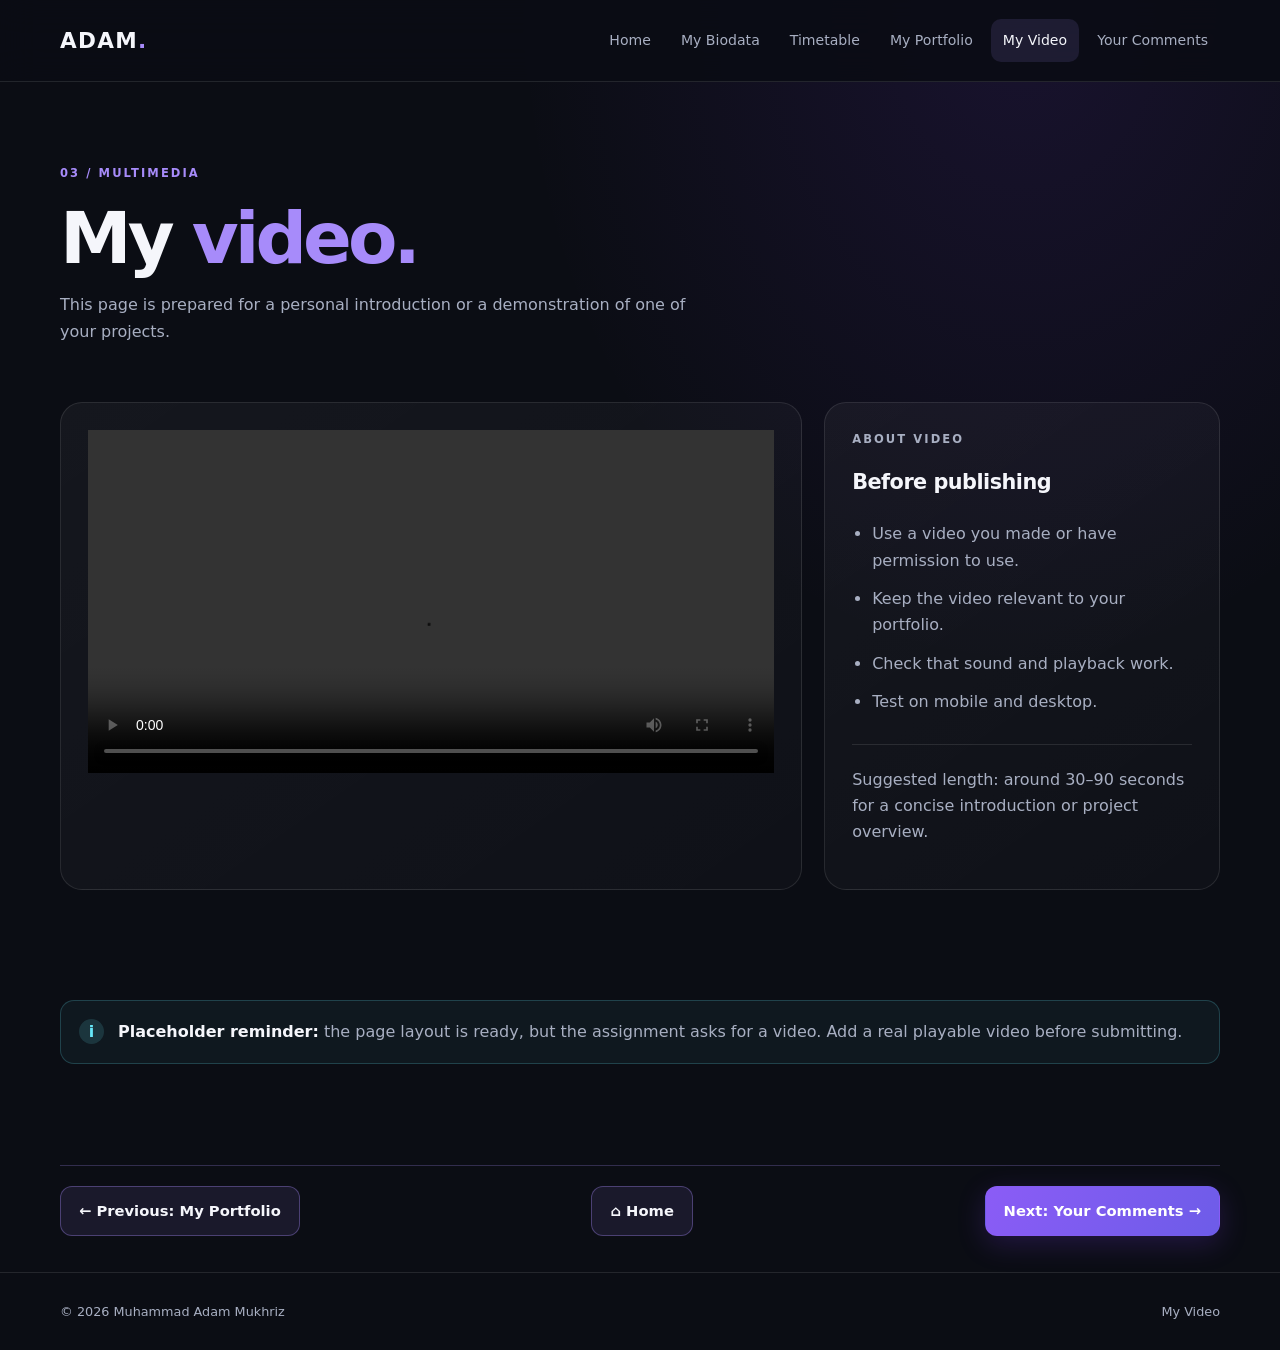
==== video.html @ 02406b29 "Add files via upload" ====
<!DOCTYPE html>
<html lang="en">
<head><meta charset="UTF-8"><meta name="viewport" content="width=device-width, initial-scale=1.0"><meta name="description" content="Video page for the personal portfolio."><title>My Video | Muhammad Adam Mukhriz</title><link rel="stylesheet" href="css/style.css"><script src="js/script.js" defer></script></head>
<body>
<header class="site-header"><a class="brand" href="index.html">ADAM<span>.</span></a><button class="menu-toggle" aria-label="Open navigation" aria-expanded="false">☰</button><nav class="nav-links" aria-label="Main navigation"><a href="index.html">Home</a><a href="biodata.html">My Biodata</a><a href="timetable.html">Timetable</a><a href="portfolio.html">My Portfolio</a><a class="active" href="video.html">My Video</a><a href="comments.html">Your Comments</a></nav></header>
<main>
  <section class="page-hero container"><p class="eyebrow">03 / MULTIMEDIA</p><h1>My <span>video.</span></h1><p>This page is prepared for a personal introduction or a demonstration of one of your projects.</p></section>
  <section class="container video-layout">
    <article class="panel video-panel reveal">
      <video controls width="100%">
        <source src="videos/shallow.mp4" type="video/mp4">
        Your browser does not support HTML video.
      </video>
    </article>
    <aside class="panel reveal"><p class="eyebrow">ABOUT VIDEO</p><h2>Before publishing</h2><ul class="check-list"><li>Use a video you made or have permission to use.</li><li>Keep the video relevant to your portfolio.</li><li>Check that sound and playback work.</li><li>Test on mobile and desktop.</li></ul><div class="divider"></div><p class="muted">Suggested length: around 30–90 seconds for a concise introduction or project overview.</p></aside>
  </section>
  <section class="container section"><div class="info-banner"><span class="info-icon">i</span><p><strong>Placeholder reminder:</strong> the page layout is ready, but the assignment asks for a video. Add a real playable video before submitting.</p></div></section>
</main>

  <nav class="page-navigation container" aria-label="Page navigation">
    <a class="button secondary" href="portfolio.html">← Previous: My Portfolio</a>
    <a class="button home-button" href="index.html">⌂ Home</a>
    <a class="button primary" href="comments.html">Next: Your Comments →</a>
  </nav>

<footer class="site-footer"><span>© <span class="current-year"></span> Muhammad Adam Mukhriz</span><span>My Video</span></footer>
</body>
</html>
---- css/style.css ----
:root{--bg:#0b0d14;--surface:#121622;--text:#f5f6fb;--muted:#a8afc2;--accent:#a78bfa;--accent2:#67e8f9;--border:rgba(255,255,255,.1);--radius:22px;--max:1160px}
*{box-sizing:border-box}html{scroll-behavior:smooth}body{margin:0;background:radial-gradient(ellipse at 80% 0%,rgba(124,58,237,.12),transparent 35%),var(--bg);color:var(--text);font-family:Inter,ui-sans-serif,system-ui,-apple-system,BlinkMacSystemFont,"Segoe UI",sans-serif;line-height:1.65}a{color:inherit;text-decoration:none}img{max-width:100%;display:block}button,input,textarea,select{font:inherit}.container{width:min(var(--max),calc(100% - 48px));margin-inline:auto}.site-header{height:82px;display:flex;align-items:center;justify-content:space-between;gap:24px;padding:0 max(24px,calc((100vw - var(--max))/2));border-bottom:1px solid var(--border);background:rgba(11,13,20,.9);backdrop-filter:blur(18px);position:sticky;top:0;z-index:20}.brand{font-size:1.35rem;font-weight:900;letter-spacing:.06em}.brand span,.hero h1 span,.page-hero h1 span{color:var(--accent)}.nav-links{display:flex;align-items:center;gap:6px}.nav-links a{font-size:.88rem;color:var(--muted);padding:10px 12px;border-radius:10px;transition:background .2s,color .2s}.nav-links a:hover,.nav-links a.active{background:rgba(167,139,250,.12);color:var(--text)}.menu-toggle{display:none;background:transparent;color:var(--text);border:1px solid var(--border);border-radius:10px;padding:8px 12px;font-size:1.2rem}.hero{min-height:610px;display:grid;grid-template-columns:1.1fr .9fr;align-items:center;gap:70px;padding-block:78px}.eyebrow{font-size:.72rem;font-weight:800;letter-spacing:.18em;color:var(--accent);margin:0 0 16px}.hero h1{font-size:clamp(2.7rem,5vw,4.8rem);line-height:1.08;letter-spacing:-.055em;margin:0 0 24px}.lead{font-size:1.08rem;color:var(--muted);max-width:590px}.button-row{display:flex;flex-wrap:wrap;gap:12px;margin-top:30px}.button{display:inline-flex;align-items:center;justify-content:center;gap:12px;padding:12px 18px;border-radius:12px;font-weight:750;font-size:.92rem;border:1px solid transparent;cursor:pointer;transition:transform .2s,filter .2s}.button:hover{transform:translateY(-2px);filter:brightness(1.1)}.primary{background:linear-gradient(120deg,#8b5cf6,#6d5ce8);color:white;box-shadow:0 8px 28px rgba(124,58,237,.22)}.secondary{border-color:var(--border);background:rgba(255,255,255,.03)}.hero-tags{display:flex;gap:9px;flex-wrap:wrap;margin-top:35px}.hero-tags span,.chip-list span{font-size:.78rem;color:#d9d9e8;border:1px solid var(--border);background:rgba(255,255,255,.035);padding:7px 11px;border-radius:100px}.hero-visual{position:relative;max-width:440px;width:100%;justify-self:center}.portrait-frame{padding:13px;border:1px solid rgba(167,139,250,.35);background:linear-gradient(145deg,rgba(167,139,250,.14),rgba(103,232,249,.04));border-radius:30px;transform:rotate(2deg);box-shadow:0 28px 90px rgba(0,0,0,.25)}.portrait-frame>img{width:100%;aspect-ratio:4/4.4;object-fit:cover;border-radius:20px;background:#171c2b}.portrait-caption{display:flex;align-items:center;gap:11px;padding:14px 7px 5px}.portrait-caption strong,.portrait-caption small{display:block}.portrait-caption small{color:var(--muted);font-size:.8rem}.status-dot{width:9px;height:9px;border-radius:50%;background:#67e8a5;box-shadow:0 0 14px #67e8a5}.floating-note{position:absolute;padding:12px 16px;border:1px solid var(--border);border-radius:13px;background:#171c2b;box-shadow:0 12px 35px rgba(0,0,0,.3);font-size:.8rem;font-weight:750;animation:float 4s ease-in-out infinite}.note-one{top:17%;left:-46px}.note-two{bottom:20%;right:-38px;animation-delay:-2s}.section{padding-block:65px}.section-heading{max-width:650px;margin-bottom:30px}.section-heading h2,.cta h2{font-size:clamp(1.8rem,3vw,2.7rem);letter-spacing:-.04em;line-height:1.2;margin:0 0 12px}.section-heading>p:last-child,.cta p:not(.eyebrow){color:var(--muted);margin:0}.feature-grid{display:grid;grid-template-columns:repeat(3,1fr);gap:18px}.feature-card,.panel,.project-card{border:1px solid var(--border);background:linear-gradient(145deg,rgba(255,255,255,.045),rgba(255,255,255,.018));border-radius:var(--radius)}.feature-card{padding:25px;transition:transform .25s,border-color .25s}.feature-card:hover,.project-card:hover{transform:translateY(-5px);border-color:rgba(167,139,250,.4)}.feature-icon{display:grid;place-items:center;width:44px;height:44px;border-radius:14px;background:rgba(167,139,250,.13);color:var(--accent);font-size:1.4rem}.feature-card h3{margin:20px 0 7px}.feature-card p,.project-body p{color:var(--muted);font-size:.92rem}.text-link{font-weight:750;color:var(--accent);font-size:.88rem}.cta{margin-block:40px 80px;padding:30px 34px;border:1px solid rgba(167,139,250,.22);border-radius:var(--radius);background:linear-gradient(110deg,rgba(124,58,237,.15),rgba(103,232,249,.04));display:flex;justify-content:space-between;align-items:center;gap:25px}.cta h2{margin-bottom:9px}.cta .eyebrow{margin-bottom:8px}.site-footer{min-height:78px;padding:20px max(24px,calc((100vw - var(--max))/2));border-top:1px solid var(--border);display:flex;align-items:center;justify-content:space-between;gap:20px;color:var(--muted);font-size:.8rem}.page-hero{padding-block:82px 42px}.page-hero h1{font-size:clamp(2.8rem,6vw,4.5rem);line-height:1.1;letter-spacing:-.055em;margin:0 0 14px}.page-hero>p:last-child{max-width:650px;color:var(--muted);margin:0}.content-grid{display:grid;grid-template-columns:.8fr 1.2fr;gap:22px;padding-block:20px 55px}.panel{padding:27px}.panel h2{font-size:1.3rem;letter-spacing:-.025em;margin:0 0 13px}.panel p{color:var(--muted)}.profile-panel p{font-size:.94rem}.profile-small{width:112px;height:112px;object-fit:cover;border-radius:24px;border:1px solid var(--border);margin-bottom:23px}.stack{display:grid;gap:22px}.timeline-item{display:flex;gap:14px;margin-top:20px}.timeline-dot{width:10px;height:10px;flex:none;border-radius:50%;background:var(--accent);margin-top:8px;box-shadow:0 0 14px rgba(167,139,250,.5)}.timeline-item h3{margin:0 0 5px;font-size:1rem}.timeline-item p{margin:0 0 7px}.muted,small.muted{color:var(--muted)!important}.chip-list{display:flex;flex-wrap:wrap;gap:9px;margin-block:18px}.table-wrap{overflow-x:auto;border:1px solid var(--border);border-radius:16px;background:var(--surface)}table{width:100%;border-collapse:collapse;min-width:760px;text-align:left}caption{text-align:left;padding:17px;color:var(--muted);font-size:.83rem}th,td{padding:15px 17px;border-top:1px solid var(--border);font-size:.85rem}thead th{color:var(--accent);background:rgba(167,139,250,.08)}tbody th{white-space:nowrap;color:#e4e4ee}.break-cell{text-align:center;color:var(--muted);background:rgba(255,255,255,.025)}.note{color:var(--muted);font-size:.82rem}.portfolio-grid{display:grid;grid-template-columns:repeat(3,1fr);gap:20px;padding-top:15px}.project-card{overflow:hidden;transition:transform .25s,border-color .25s}.project-art{height:220px;position:relative;display:grid;place-items:center;overflow:hidden}.art-purple{background:radial-gradient(circle at 70% 20%,#a78bfa,transparent 45%),linear-gradient(135deg,#251b48,#121622)}.art-blue{background:radial-gradient(circle at 50% 50%,#67e8f9,transparent 32%),linear-gradient(135deg,#102c48,#17142b)}.art-pink{background:radial-gradient(circle at 30% 70%,#f0abfc,transparent 38%),linear-gradient(135deg,#472047,#171622)}.art-label{position:absolute;top:16px;left:16px;font-size:.65rem;font-weight:850;letter-spacing:.12em;color:#fff;background:rgba(0,0,0,.22);border:1px solid rgba(255,255,255,.18);border-radius:8px;padding:6px 8px}.browser-art{width:62%;height:112px;border-radius:12px;border:1px solid rgba(255,255,255,.35);background:rgba(11,13,20,.75);padding:12px;transform:rotate(-5deg);box-shadow:0 18px 40px #0005}.browser-art i{display:inline-block;width:6px;height:6px;background:#a78bfa;border-radius:50%;margin-right:4px}.browser-line{height:7px;width:75%;border-radius:5px;background:#6553a5;margin-top:18px}.browser-line.short{width:43%;margin-top:9px;background:#39465e}.browser-block{float:right;width:38%;height:40px;background:linear-gradient(135deg,#67e8f9,#8b5cf6);border-radius:6px;margin-top:8px}.ar-symbol{font-size:5rem;font-weight:950;letter-spacing:-.08em;color:#e5fbff;text-shadow:0 0 32px #67e8f9;transform:rotate(-8deg)}.ar-symbol b{font-size:2rem;color:#a78bfa;vertical-align:top}.design-symbol{display:flex;gap:15px;align-items:center;font-size:3.2rem;color:#fff;transform:rotate(-8deg)}.design-symbol span:nth-child(2){color:#f0abfc}.design-symbol span:nth-child(3){color:#67e8f9}.project-body{padding:22px}.project-meta{display:flex;justify-content:space-between;gap:10px;color:var(--accent);font-size:.65rem;font-weight:800;letter-spacing:.08em}.project-body h2{font-size:1.3rem;margin:12px 0 5px}.project-status{display:inline-block;padding:5px 9px;border:1px solid var(--border);border-radius:8px;color:#d7d7e7;font-size:.72rem}.video-layout{display:grid;grid-template-columns:1.5fr .8fr;gap:22px;padding-block:15px 45px}.video-placeholder{min-height:310px;display:flex;flex-direction:column;align-items:center;justify-content:center;text-align:center;border:1px dashed rgba(167,139,250,.45);border-radius:15px;background:radial-gradient(circle,rgba(124,58,237,.18),transparent 60%),#0d101a}.play-circle{display:grid;place-items:center;width:66px;height:66px;border-radius:50%;background:#8b5cf6;color:white;padding-left:4px;font-size:1.3rem;box-shadow:0 0 40px #8b5cf655}.video-placeholder p{color:var(--text);font-weight:850;letter-spacing:.14em;margin:18px 0 3px}.video-placeholder small{color:var(--muted)}.video-caption{display:flex;justify-content:space-between;align-items:center;gap:15px;margin-top:22px}.video-caption h2{margin:0}.video-caption .eyebrow{margin-bottom:4px}.check-list{padding-left:20px;color:var(--muted)}.check-list li{padding:6px 0}.divider{height:1px;background:var(--border);margin:22px 0}.info-banner{display:flex;align-items:flex-start;gap:14px;border:1px solid rgba(103,232,249,.2);background:rgba(103,232,249,.05);border-radius:14px;padding:18px}.info-banner p{margin:0;color:var(--muted)}.info-banner strong{color:var(--text)}.info-icon{display:grid;place-items:center;flex:none;width:25px;height:25px;border-radius:50%;background:rgba(103,232,249,.14);color:var(--accent2);font-weight:900}.contact-layout{display:grid;grid-template-columns:.8fr 1.2fr;gap:35px;padding-block:15px 80px}.contact-copy{padding:15px 0}.contact-copy h2{font-size:2rem;line-height:1.2;letter-spacing:-.04em;margin:0 0 15px}.contact-copy>p:not(.eyebrow){color:var(--muted)}.contact-detail{display:flex;gap:13px;margin-top:25px}.detail-icon{display:grid;place-items:center;width:42px;height:42px;flex:none;border:1px solid var(--border);border-radius:12px;color:var(--accent)}.contact-detail strong{display:block}.contact-detail p{margin:3px 0;color:var(--muted);font-size:.88rem}.social-links{display:flex;gap:14px;margin-top:7px}.social-links a{color:var(--accent);font-size:.85rem}.feedback-form{display:flex;flex-direction:column;gap:10px}.feedback-form h2{margin-bottom:7px}.feedback-form label{font-size:.85rem;font-weight:750;margin-top:6px}.feedback-form label span{color:#f0abfc}.feedback-form input,.feedback-form textarea,.feedback-form select{width:100%;color:var(--text);background:#0c0f18;border:1px solid var(--border);border-radius:10px;padding:12px 13px;outline:none}.feedback-form input:focus,.feedback-form textarea:focus,.feedback-form select:focus{border-color:var(--accent)}.feedback-form textarea{resize:vertical}.feedback-form select option{background:#121622}.form-submit{margin-top:9px}.form-note{font-size:.76rem!important;margin:3px 0}.form-message{font-size:.87rem;color:var(--accent2)}.form-message.error{color:#fda4af}.reveal{opacity:0;transform:translateY(14px);transition:opacity .65s ease,transform .65s ease}.reveal.visible{opacity:1;transform:translateY(0)}@keyframes float{0%,100%{transform:translateY(0)}50%{transform:translateY(-9px)}}@media(prefers-reduced-motion:reduce){*,*::before,*::after{scroll-behavior:auto!important;animation-duration:.01ms!important;transition-duration:.01ms!important}.reveal{opacity:1;transform:none}}@media(max-width:900px){.site-header{padding-inline:24px}.nav-links a{padding:9px 8px;font-size:.8rem}.hero{gap:35px}.feature-grid,.portfolio-grid{grid-template-columns:repeat(2,1fr)}.portfolio-grid .project-card:last-child{grid-column:span 2}.content-grid,.contact-layout{grid-template-columns:1fr 1fr}.video-layout{grid-template-columns:1fr}}@media(max-width:680px){.container{width:calc(100% - 36px)}.site-header{height:70px;padding-inline:18px}.menu-toggle{display:block}.nav-links{display:none;position:absolute;top:69px;left:0;right:0;padding:12px 18px 18px;background:#0e111b;border-bottom:1px solid var(--border);flex-direction:column;align-items:stretch}.nav-links.open{display:flex}.nav-links a{font-size:.92rem;padding:12px}.hero{grid-template-columns:1fr;gap:45px;padding-block:60px 45px}.hero h1{font-size:clamp(2.6rem,12vw,4rem)}.hero-visual{max-width:350px}.note-one{left:-12px}.note-two{right:-12px}.section{padding-block:45px}.feature-grid,.portfolio-grid{grid-template-columns:1fr}.portfolio-grid .project-card:last-child{grid-column:auto}.cta{margin-block:30px 55px;padding:25px;align-items:flex-start;flex-direction:column}.site-footer{padding:22px 18px;flex-direction:column;align-items:flex-start;gap:5px}.page-hero{padding-block:60px 30px}.content-grid,.contact-layout{grid-template-columns:1fr;padding-bottom:40px}.panel{padding:22px}.project-art{height:205px}.video-placeholder{min-height:230px}.video-caption{align-items:flex-start;flex-direction:column}.contact-layout{gap:20px}.section-heading h2{font-size:2rem}}


/* Previous / Home / Next buttons on every page */
.page-navigation {
    display: flex;
    align-items: center;
    justify-content: space-between;
    gap: 12px;
    margin-top: 36px;
    margin-bottom: 36px;
    padding-top: 20px;
    border-top: 1px solid rgba(167, 139, 250, 0.25);
}

.page-navigation .button {
    display: inline-flex;
    align-items: center;
    justify-content: center;
    gap: 8px;
    text-align: center;
    text-decoration: none;
    transition: transform 0.2s ease, box-shadow 0.2s ease, background 0.2s ease;
}

.page-navigation .button:hover {
    transform: translateY(-3px);
    box-shadow: 0 8px 22px rgba(124, 58, 237, 0.22);
}

.page-navigation .secondary,
.page-navigation .home-button {
    background: rgba(167, 139, 250, 0.10);
    color: var(--text, #f5f3ff);
    border: 1px solid rgba(167, 139, 250, 0.35);
}

.page-nav-spacer {
    flex: 1;
}

@media (max-width: 640px) {
    .page-navigation {
        display: grid;
        grid-template-columns: 1fr 1fr;
    }
    .page-navigation .home-button {
        grid-column: 1 / -1;
        grid-row: 1;
    }
    .page-navigation .button {
        width: 100%;
        padding-left: 10px;
        padding-right: 10px;
        font-size: 0.9rem;
    }
}



/* Global hover feedback for all clickable / interactive elements */
a,
button,
input,
select,
textarea,
summary,
label[for],
[role="button"],
[role="link"],
[tabindex]:not([tabindex="-1"]),
.nav-links a,
.button,
.menu-toggle {
    transition:
        color 0.2s ease,
        background-color 0.2s ease,
        border-color 0.2s ease,
        box-shadow 0.2s ease,
        transform 0.2s ease,
        opacity 0.2s ease,
        filter 0.2s ease;
}

a:hover,
[role="link"]:hover {
    color: var(--accent, #c4b5fd);
}

button:hover,
.button:hover,
input[type="button"]:hover,
input[type="submit"]:hover,
input[type="reset"]:hover,
[role="button"]:hover,
.menu-toggle:hover {
    filter: brightness(1.12);
    box-shadow: 0 7px 20px rgba(124, 58, 237, 0.24);
    transform: translateY(-2px);
}

input:not([type="hidden"]):not([type="checkbox"]):not([type="radio"]):hover,
select:hover,
textarea:hover {
    border-color: #a78bfa;
    box-shadow: 0 0 0 2px rgba(167, 139, 250, 0.12);
}

input[type="checkbox"]:hover,
input[type="radio"]:hover,
label[for]:hover {
    cursor: pointer;
    accent-color: #a78bfa;
}

summary:hover {
    background-color: rgba(167, 139, 250, 0.08);
}

a:focus-visible,
button:focus-visible,
input:focus-visible,
select:focus-visible,
textarea:focus-visible,
summary:focus-visible,
[role="button"]:focus-visible,
[role="link"]:focus-visible,
[tabindex]:focus-visible {
    outline: 3px solid #a78bfa;
    outline-offset: 3px;
}

button:active,
.button:active,
input[type="button"]:active,
input[type="submit"]:active,
input[type="reset"]:active,
[role="button"]:active {
    transform: translateY(0) scale(0.98);
}

@media (prefers-reduced-motion: reduce) {
    a, button, input, select, textarea, summary, label[for],
    [role="button"], [role="link"], [tabindex] {
        transition: none !important;
    }
    button:hover, .button:hover, input[type="button"]:hover,
    input[type="submit"]:hover, input[type="reset"]:hover,
    [role="button"]:hover, .menu-toggle:hover {
        transform: none;
    }
}
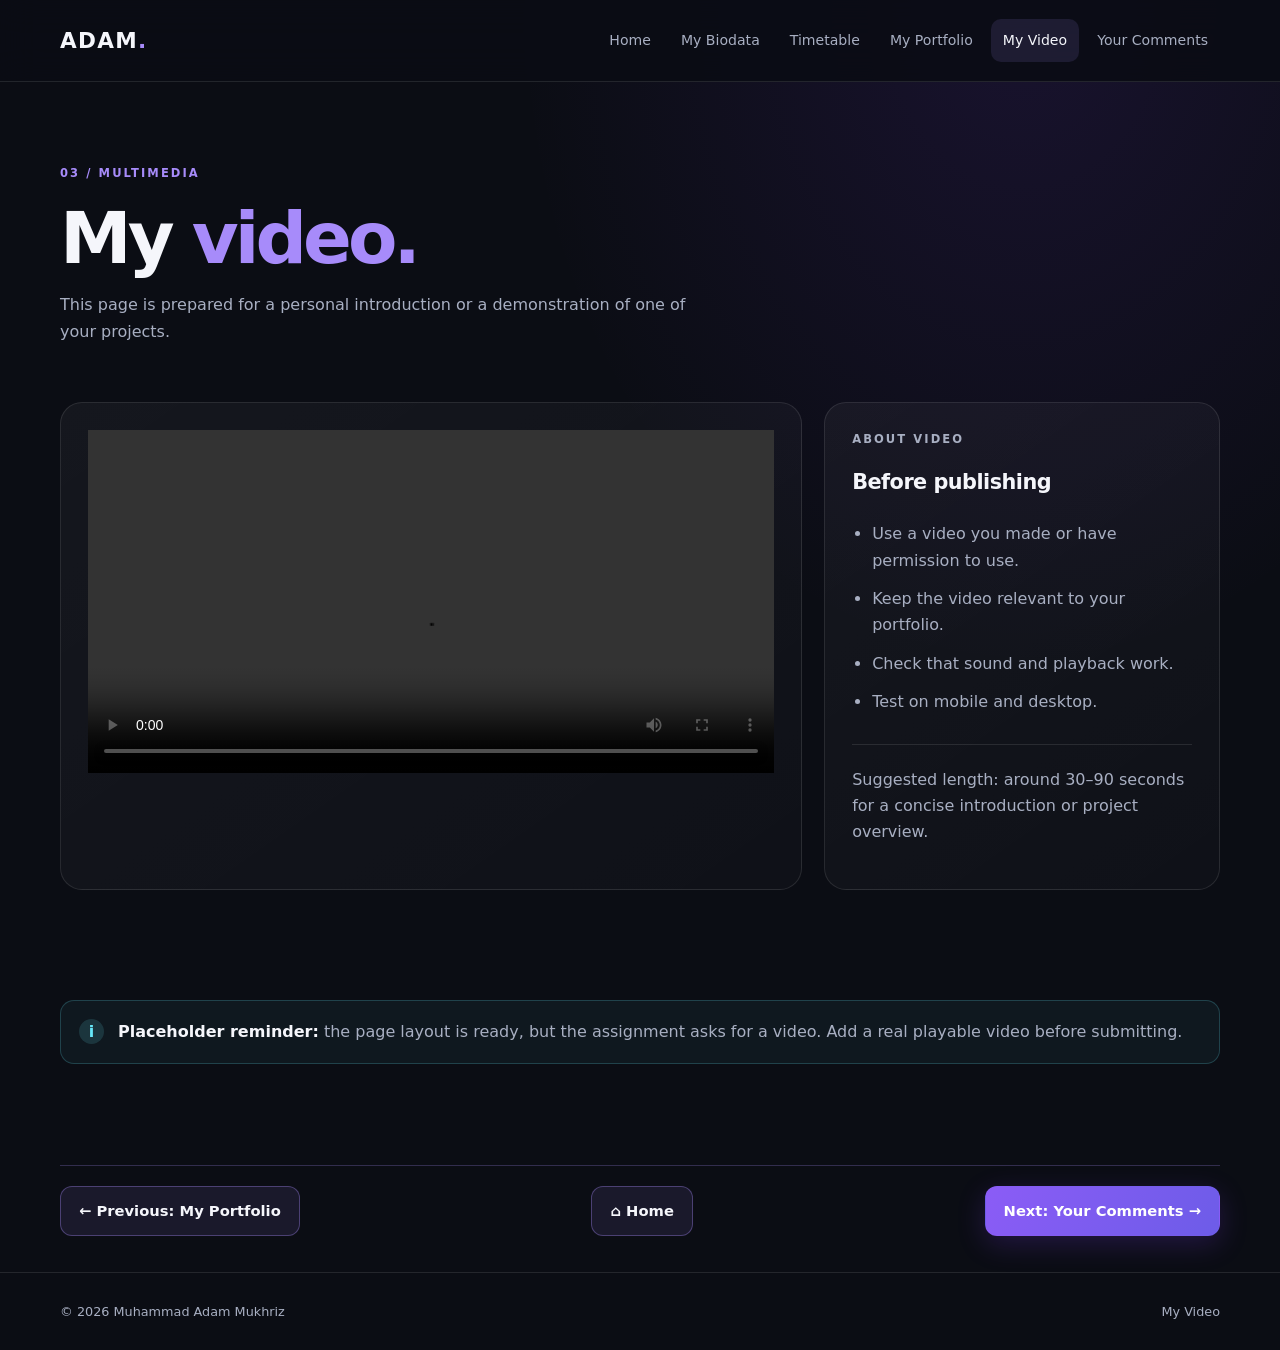
==== commit db4700db: "Update video source filename to match case sensitivity" ====
--- a/video.html
+++ b/video.html
@@ -8,7 +8,7 @@
   <section class="container video-layout">
     <article class="panel video-panel reveal">
       <video controls width="100%">
-        <source src="videos/shallow.mp4" type="video/mp4">
+        <source src="videos/Shallow.mp4" type="video/mp4">
         Your browser does not support HTML video.
       </video>
     </article>
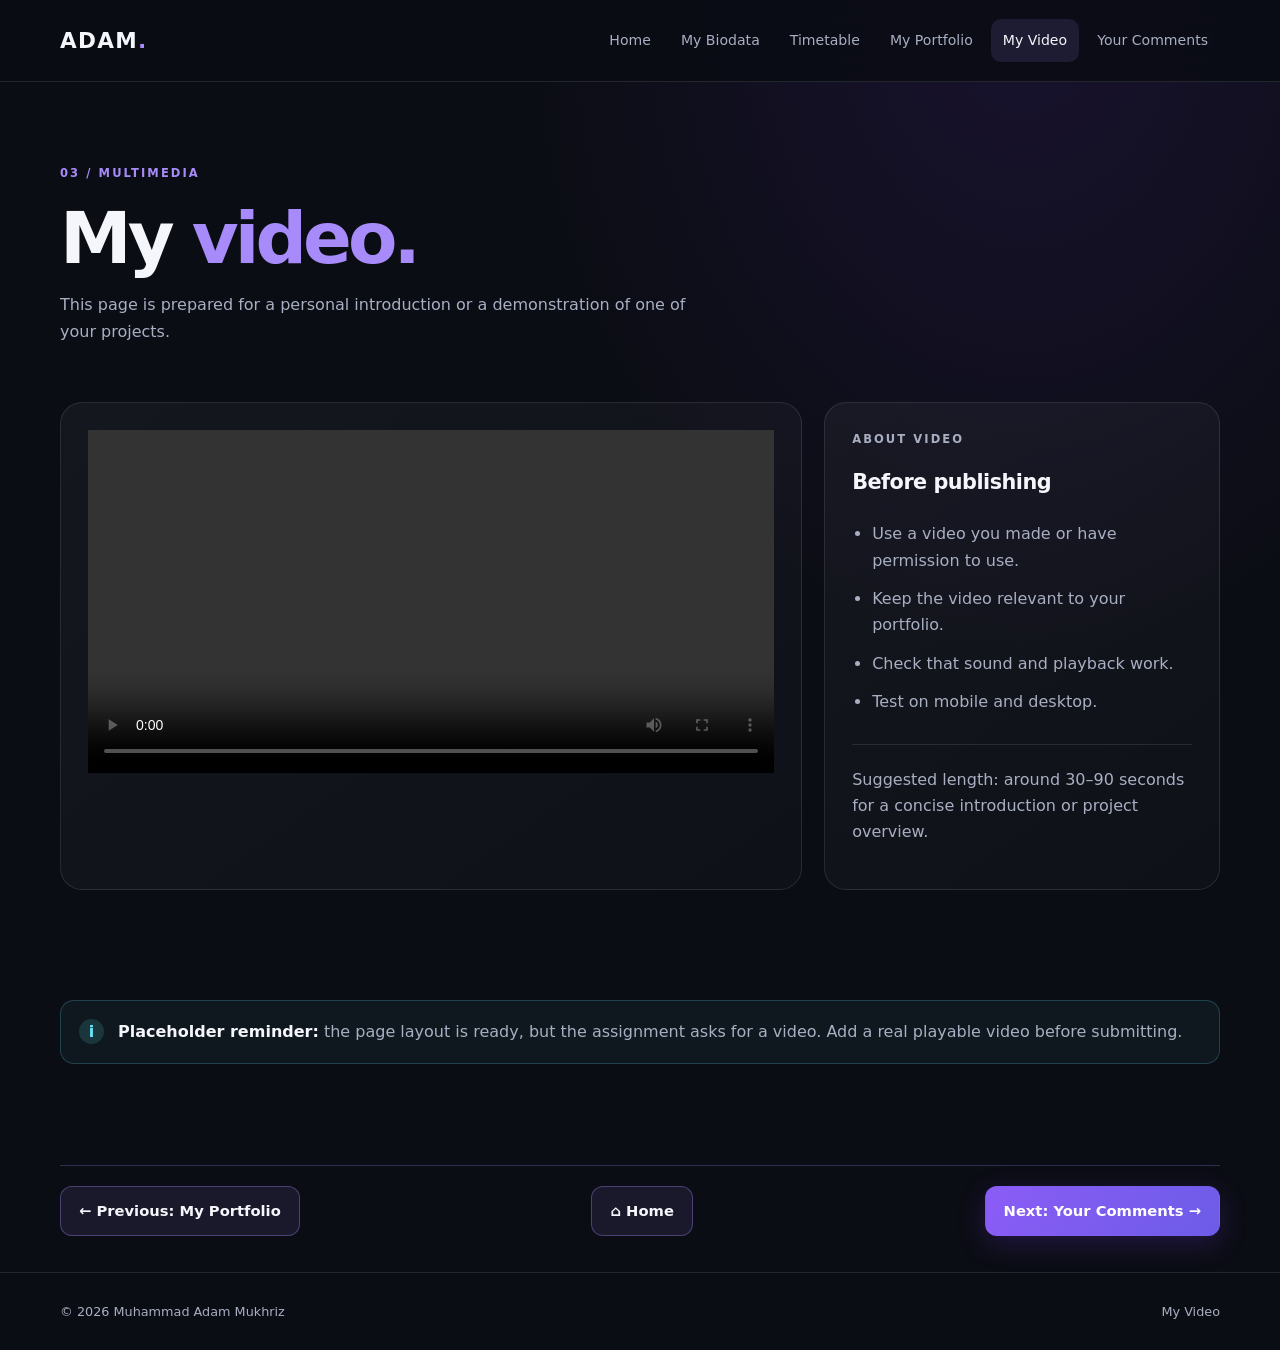
==== commit 71349324: "Fix video source path in video.html" ====
--- a/video.html
+++ b/video.html
@@ -8,7 +8,7 @@
   <section class="container video-layout">
     <article class="panel video-panel reveal">
       <video controls width="100%">
-        <source src="videos/Shallow.mp4" type="video/mp4">
+        <source src="video/Shallow.mp4" type="video/mp4">
         Your browser does not support HTML video.
       </video>
     </article>
